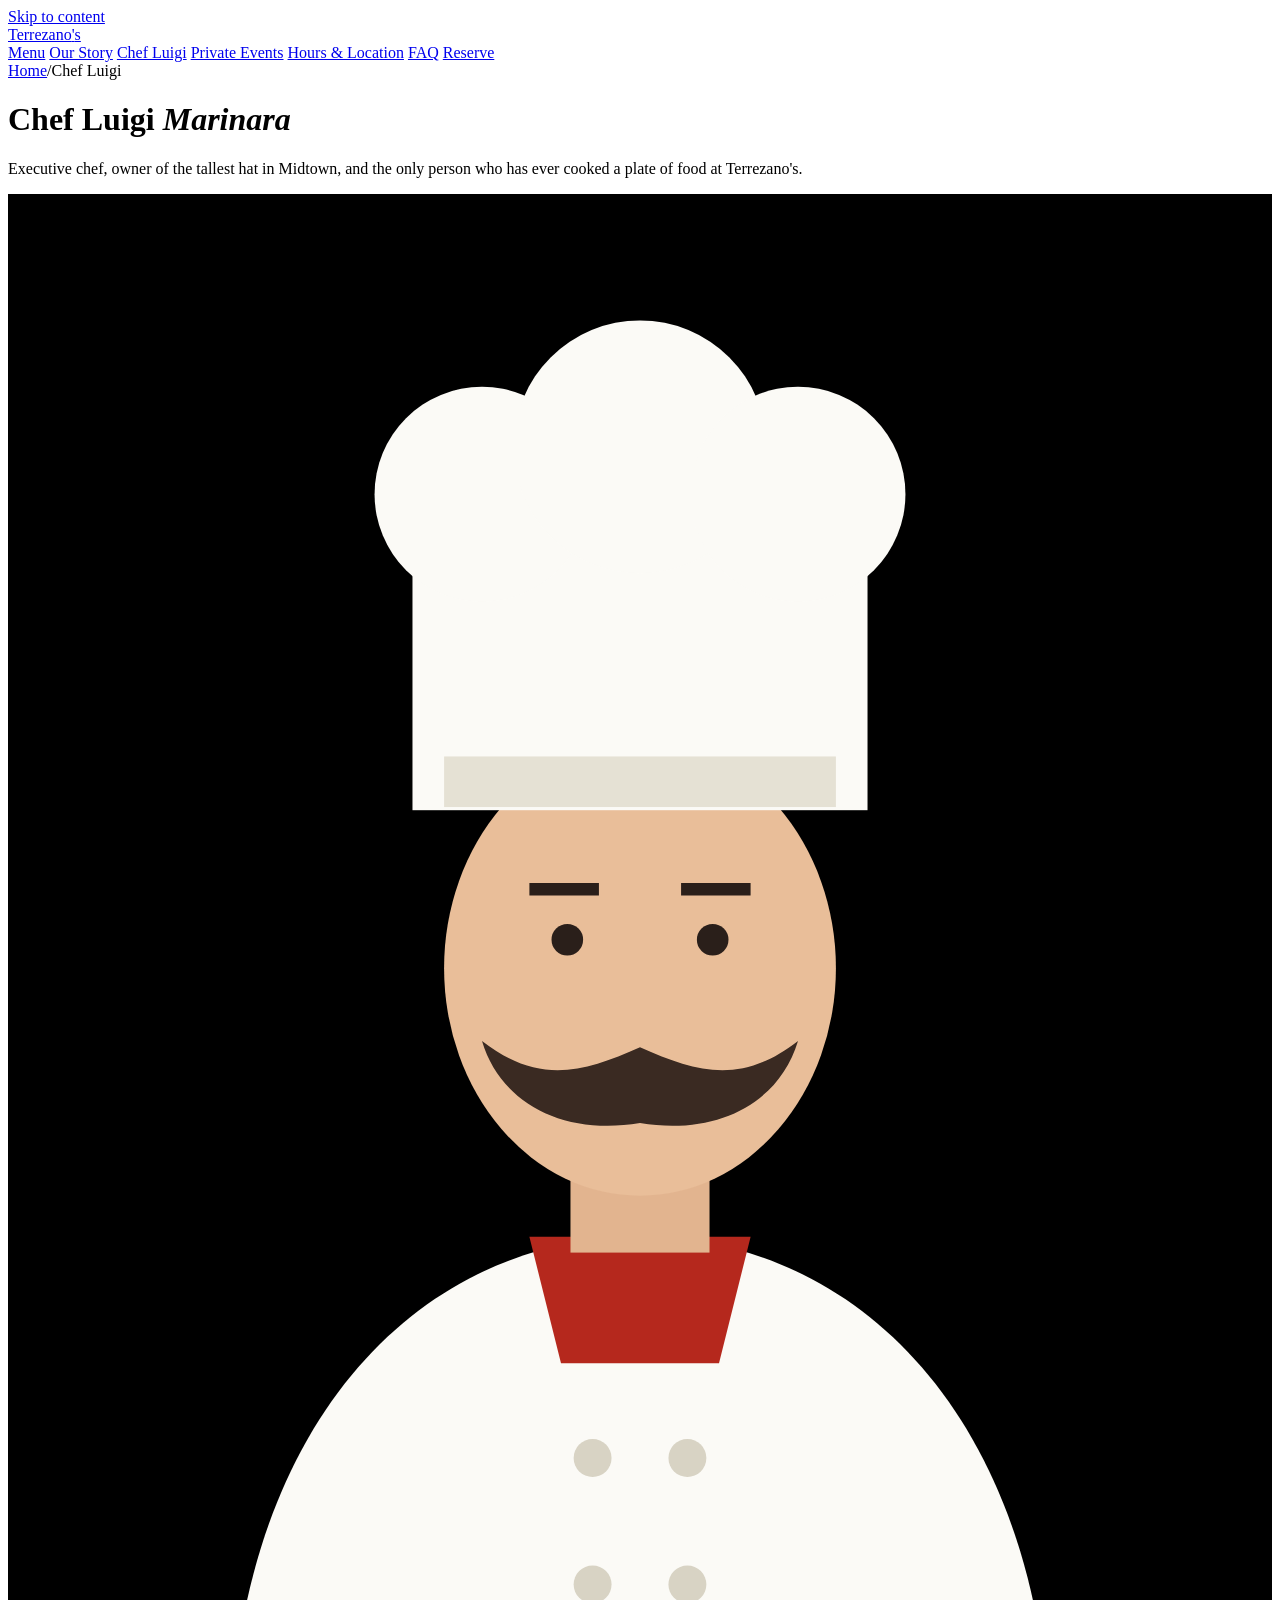
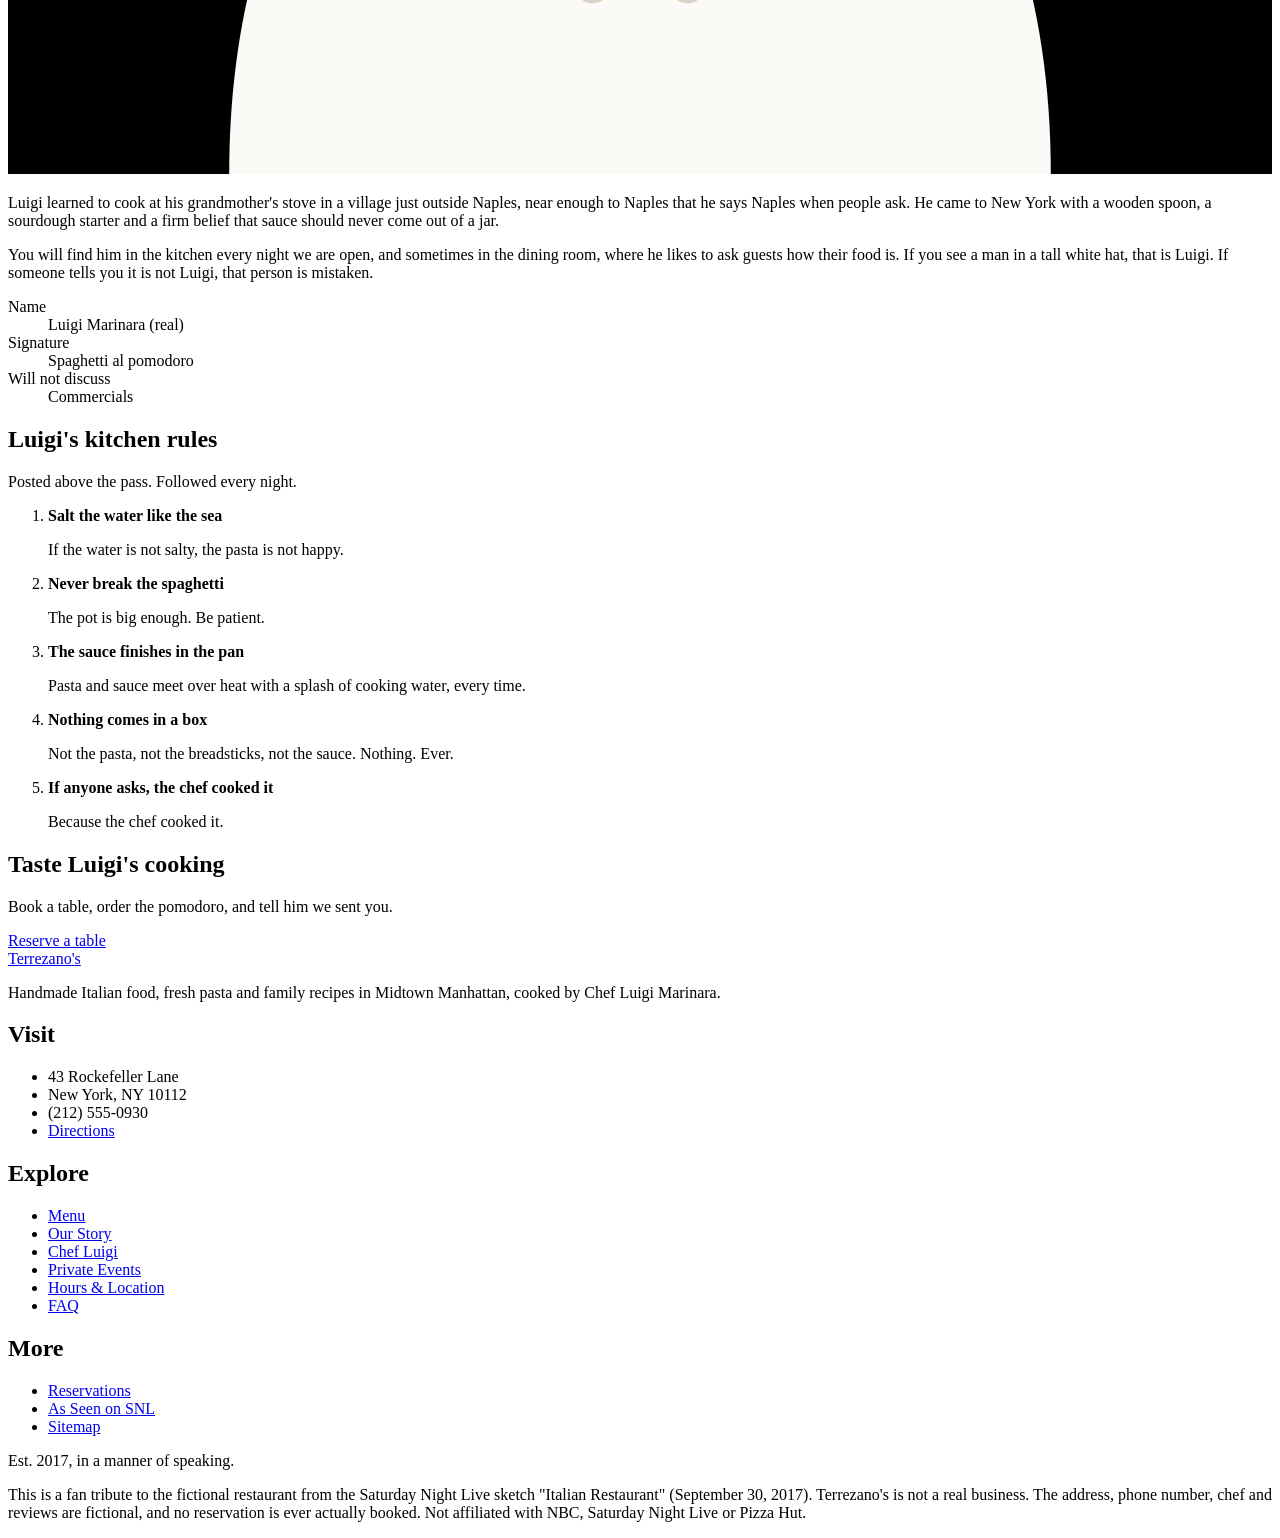
==== public/chef-luigi/index.html @ 6b213060 "Terrezano's Ristorante: multi-page tribute site Ten pages (home, menu, story, chef, reservations, pr" ====
<!doctype html>
<html lang="en">
<head>
<meta charset="utf-8">
<meta name="viewport" content="width=device-width, initial-scale=1, viewport-fit=cover">
<title>Chef Luigi Marinara | Executive Chef at Terrezano's NYC</title>
<meta name="description" content="Meet Chef Luigi Marinara, the Naples-raised executive chef who cooks every plate at Terrezano's, Midtown Manhattan's handmade pasta restaurant.">
<meta name="robots" content="index, follow">
<link rel="canonical" href="https://terrezanos.shneur.workers.dev/chef-luigi/">
<meta name="theme-color" content="#2c4a37">
<meta property="og:site_name" content="Terrezano's Ristorante">
<meta property="og:type" content="website">
<meta property="og:title" content="Chef Luigi Marinara | Executive Chef at Terrezano's NYC">
<meta property="og:description" content="Meet Chef Luigi Marinara, the Naples-raised executive chef who cooks every plate at Terrezano's, Midtown Manhattan's handmade pasta restaurant.">
<meta property="og:url" content="https://terrezanos.shneur.workers.dev/chef-luigi/">
<meta property="og:image" content="https://terrezanos.shneur.workers.dev/og.png">
<meta property="og:image:width" content="1200">
<meta property="og:image:height" content="630">
<meta property="og:image:alt" content="Terrezano's Ristorante, handmade Italian in New York">
<meta property="og:locale" content="en_US">
<meta name="twitter:card" content="summary_large_image">
<meta name="twitter:title" content="Chef Luigi Marinara | Executive Chef at Terrezano's NYC">
<meta name="twitter:description" content="Meet Chef Luigi Marinara, the Naples-raised executive chef who cooks every plate at Terrezano's, Midtown Manhattan's handmade pasta restaurant.">
<meta name="twitter:image" content="https://terrezanos.shneur.workers.dev/og.png">
<meta name="geo.region" content="US-NY">
<meta name="geo.placename" content="New York">
<link rel="icon" href="/favicon.svg" type="image/svg+xml">
<link rel="apple-touch-icon" href="/apple-touch-icon.png">
<link rel="sitemap" type="application/xml" href="/sitemap.xml">
<link rel="preconnect" href="https://fonts.googleapis.com">
<link rel="preconnect" href="https://fonts.gstatic.com" crossorigin>
<link rel="stylesheet" href="https://fonts.googleapis.com/css2?family=Bodoni+Moda:ital,opsz,wght@0,6..96,400..800;1,6..96,400..700&family=Instrument+Sans:wght@400;500;600&display=swap">
<link rel="stylesheet" href="/styles.css">
<script type="application/ld+json">{"@context": "https://schema.org", "@type": "Person", "name": "Luigi Marinara", "jobTitle": "Executive Chef", "worksFor": {"@id": "https://terrezanos.shneur.workers.dev/#restaurant"}, "url": "https://terrezanos.shneur.workers.dev/chef-luigi/", "knowsAbout": ["Italian cuisine", "Fresh pasta", "Neapolitan cooking"]}</script>
<script type="application/ld+json">{"@context": "https://schema.org", "@type": "BreadcrumbList", "itemListElement": [{"@type": "ListItem", "position": 1, "name": "Home", "item": "https://terrezanos.shneur.workers.dev/"}, {"@type": "ListItem", "position": 2, "name": "Chef Luigi", "item": "https://terrezanos.shneur.workers.dev/chef-luigi/"}]}</script>
</head>
<body>
<a class="skip" href="#main">Skip to content</a>
<header class="site-head">
  <div class="wrap">
    <a class="logo" href="/" aria-label="Terrezano's home">Terrezano<span>'</span>s</a>
    <nav class="nav" aria-label="Main">
      <a href="/menu/">Menu</a>
      <a href="/our-story/">Our Story</a>
      <a href="/chef-luigi/" aria-current="page">Chef Luigi</a>
      <a href="/private-events/">Private Events</a>
      <a href="/visit/">Hours &amp; Location</a>
      <a href="/faq/">FAQ</a>
      <a class="btn primary" href="/reservations/">Reserve</a>
    </nav>
  </div>
</header>
<main id="main">

<header class="page-head"><div class="wrap"><nav class="crumbs" aria-label="Breadcrumb"><a href="/">Home</a><span aria-hidden="true">/</span><span aria-current="page">Chef Luigi</span></nav>
  <h1>Chef Luigi <em>Marinara</em></h1>
  <p>Executive chef, owner of the tallest hat in Midtown, and the only person who has ever cooked a plate of food at Terrezano's.</p>
</div></header>
<section><div class="wrap split center">
  <div class="portrait"><svg viewBox="0 0 400 500" aria-hidden="true" preserveAspectRatio="xMidYMid slice">
<rect width="400" height="500" fill="var(--basil)"/>
<path d="M70 500c0-110 60-170 130-170s130 60 130 170z" fill="#fbfaf6"/>
<g fill="#d8d3c4"><circle cx="185" cy="400" r="6"/><circle cx="215" cy="400" r="6"/><circle cx="185" cy="440" r="6"/><circle cx="215" cy="440" r="6"/></g>
<path d="M165 330h70l-10 40h-50z" fill="#b5281d"/><rect x="178" y="285" width="44" height="50" fill="#e2b48f"/>
<ellipse cx="200" cy="245" rx="62" ry="72" fill="#e9be99"/>
<path d="M150 268c18 14 32 10 50 2 18 8 32 12 50-2-6 20-26 30-50 26-24 4-44-6-50-26z" fill="#3a2a22"/>
<g fill="#2a1f1a"><circle cx="177" cy="236" r="5"/><circle cx="223" cy="236" r="5"/></g>
<g stroke="#2a1f1a" stroke-width="4"><path d="M165 220h22M213 220h22"/></g>
<path d="M140 185c0-70 120-70 120 0z" fill="#fbfaf6"/><rect x="128" y="85" width="144" height="110" fill="#fbfaf6"/>
<circle cx="150" cy="95" r="34" fill="#fbfaf6"/><circle cx="200" cy="80" r="40" fill="#fbfaf6"/><circle cx="250" cy="95" r="34" fill="#fbfaf6"/>
<rect x="138" y="178" width="124" height="16" fill="#e5e1d4"/></svg></div>
  <div class="stack">
    <p class="measure">Luigi learned to cook at his grandmother's stove in a village just outside Naples, near enough to Naples that he says Naples when people ask. He came to New York with a wooden spoon, a sourdough starter and a firm belief that sauce should never come out of a jar.</p>
    <p class="measure">You will find him in the kitchen every night we are open, and sometimes in the dining room, where he likes to ask guests how their food is. If you see a man in a tall white hat, that is Luigi. If someone tells you it is not Luigi, that person is mistaken.</p>
    <dl class="facts">
      <div><dt>Name</dt><dd>Luigi Marinara (real)</dd></div>
      <div><dt>Signature</dt><dd>Spaghetti al pomodoro</dd></div>
      <div><dt>Will not discuss</dt><dd>Commercials</dd></div>
    </dl>
  </div>
</div></section>
<section class="alt"><div class="wrap split">
  <div class="stack"><h2>Luigi's kitchen rules</h2><p class="muted">Posted above the pass. Followed every night.</p></div>
  <ol class="rules">
    <li><div><strong>Salt the water like the sea</strong><p class="muted">If the water is not salty, the pasta is not happy.</p></div></li>
    <li><div><strong>Never break the spaghetti</strong><p class="muted">The pot is big enough. Be patient.</p></div></li>
    <li><div><strong>The sauce finishes in the pan</strong><p class="muted">Pasta and sauce meet over heat with a splash of cooking water, every time.</p></div></li>
    <li><div><strong>Nothing comes in a box</strong><p class="muted">Not the pasta, not the breadsticks, not the sauce. Nothing. Ever.</p></div></li>
    <li><div><strong>If anyone asks, the chef cooked it</strong><p class="muted">Because the chef cooked it.</p></div></li>
  </ol>
</div></section>
<section class="band tight"><div class="wrap">
  <div><h2>Taste Luigi's cooking</h2><p>Book a table, order the pomodoro, and tell him we sent you.</p></div>
  <a class="btn" href="/reservations/">Reserve a table</a>
</div></section>

</main>
<footer>
  <div class="wrap">
    <div class="foot-grid">
      <div>
        <a class="logo" href="/">Terrezano<span>'</span>s</a>
        <p class="muted measure">Handmade Italian food, fresh pasta and family recipes in Midtown Manhattan, cooked by Chef Luigi Marinara.</p>
      </div>
      <div><h2>Visit</h2><ul><li>43 Rockefeller Lane</li><li>New York, NY 10112</li><li>(212) 555-0930</li><li><a href="/visit/">Directions</a></li></ul></div>
      <div><h2>Explore</h2><ul><li><a href="/menu/">Menu</a></li><li><a href="/our-story/">Our Story</a></li><li><a href="/chef-luigi/">Chef Luigi</a></li><li><a href="/private-events/">Private Events</a></li><li><a href="/visit/">Hours &amp; Location</a></li><li><a href="/faq/">FAQ</a></li></ul></div>
      <div><h2>More</h2><ul><li><a href="/reservations/">Reservations</a></li><li><a href="/as-seen-on-snl/">As Seen on SNL</a></li><li><a href="/sitemap.xml">Sitemap</a></li></ul></div>
    </div>
    <div class="fine">
      <p>Est. 2017, in a manner of speaking.</p>
      <p>This is a fan tribute to the fictional restaurant from the Saturday Night Live sketch "Italian Restaurant" (September 30, 2017). Terrezano's is not a real business. The address, phone number, chef and reviews are fictional, and no reservation is ever actually booked. Not affiliated with NBC, Saturday Night Live or Pizza Hut.</p>
    </div>
  </div>
</footer>
<script src="/site.js" defer></script>
</body>
</html>
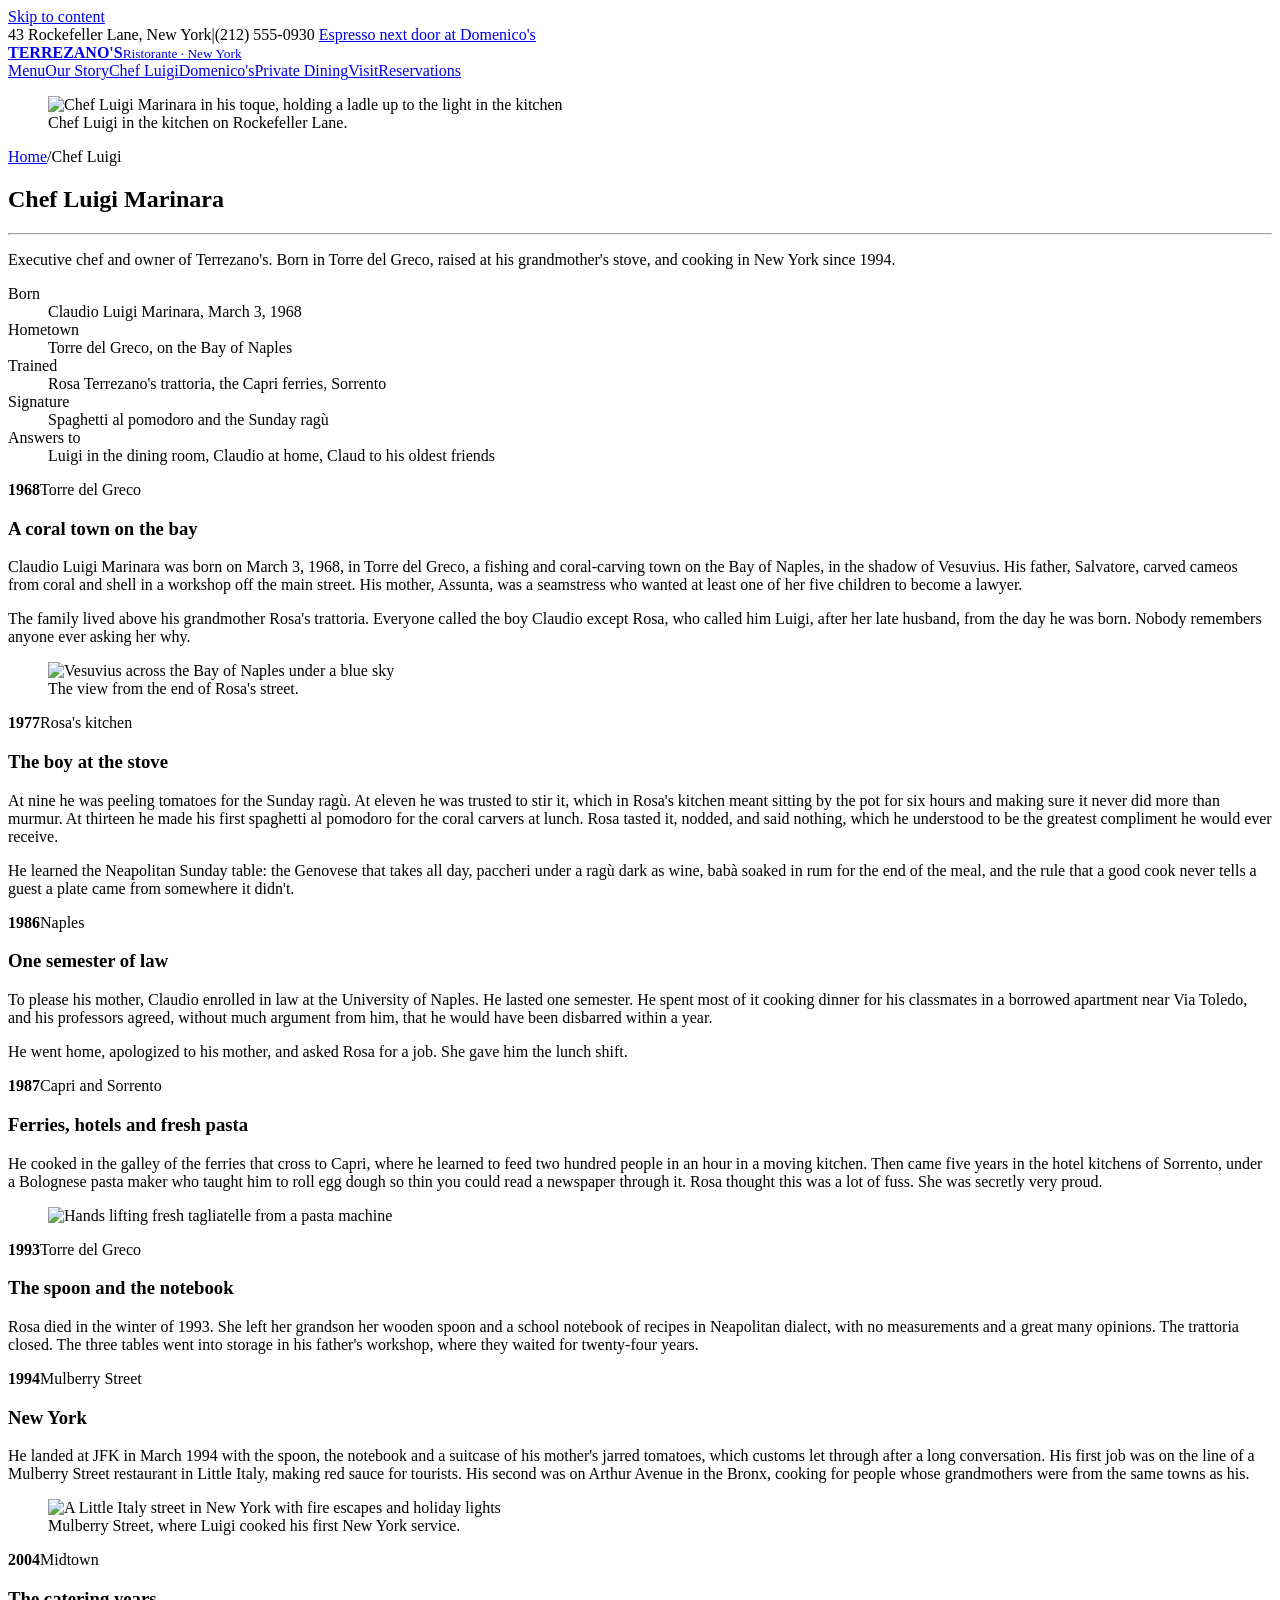
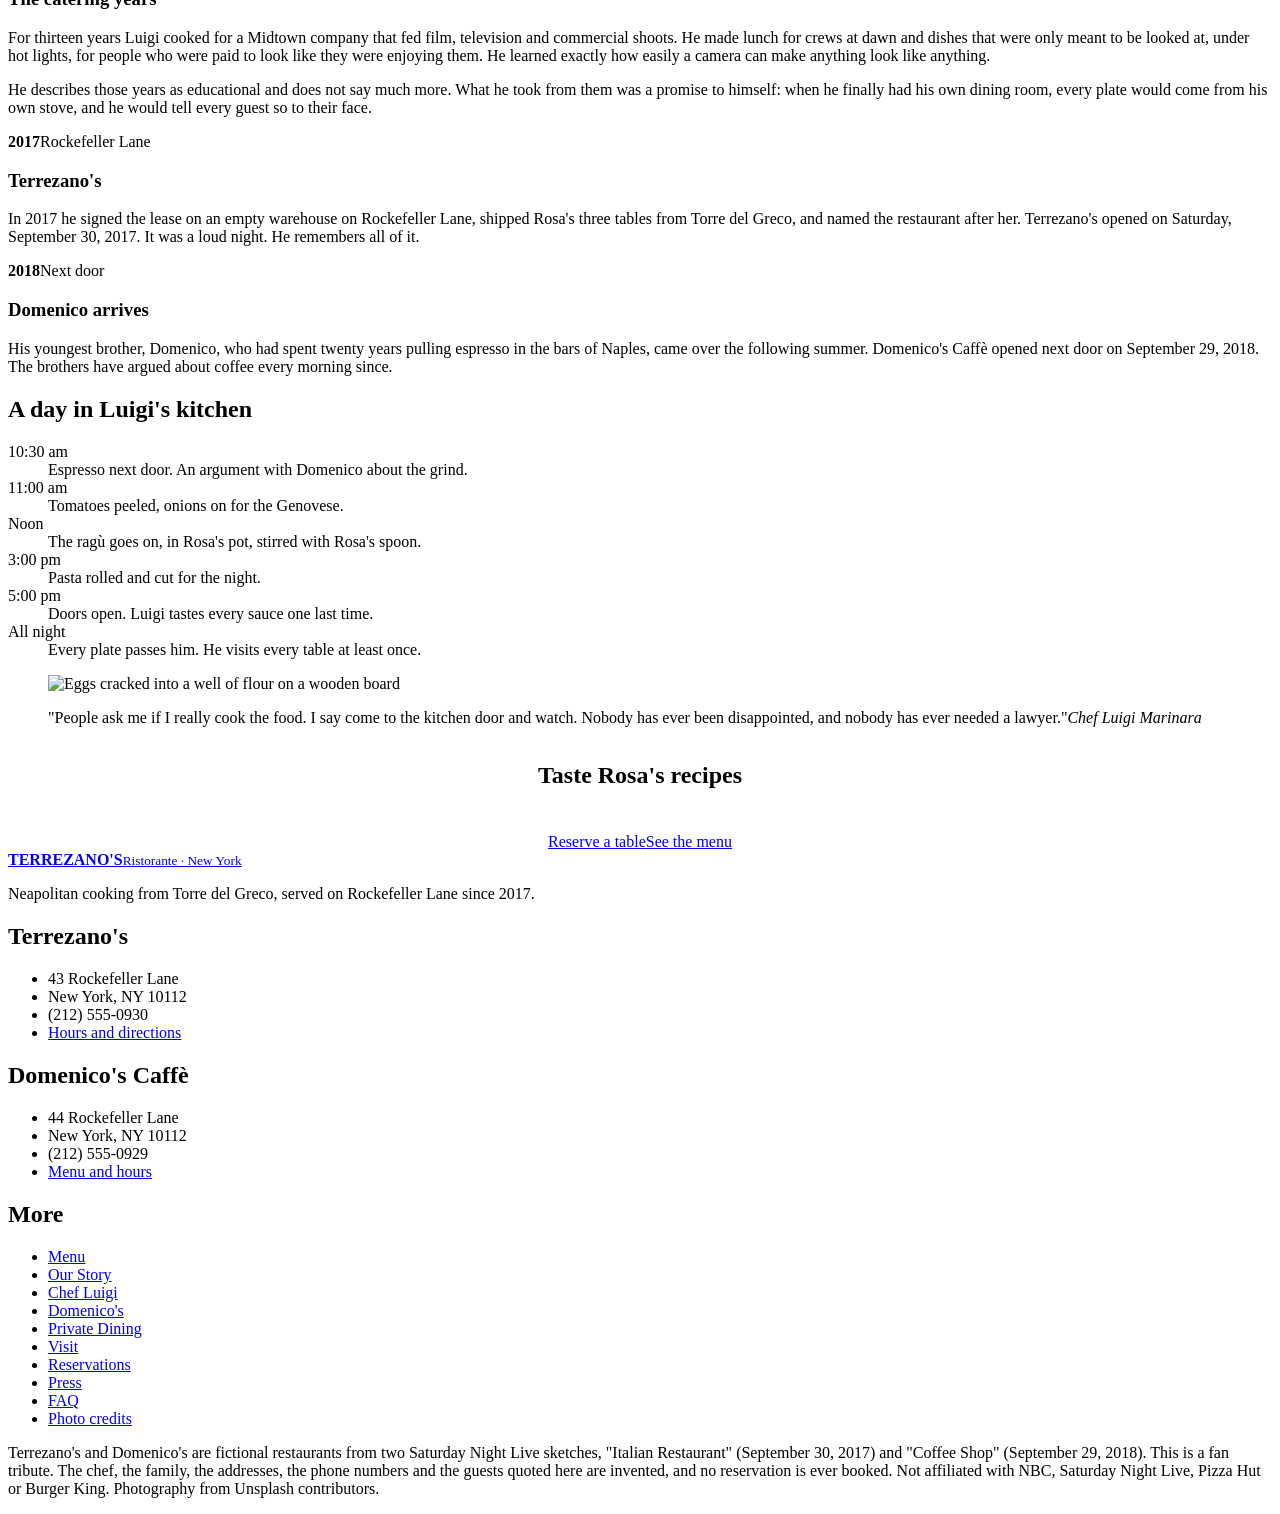
==== commit 8d0982db: "Redesign Terrezano's with real photography, Domenico's Caffè and Luigi's full story New classic NYC " ====
--- a/public/chef-luigi/index.html
+++ b/public/chef-luigi/index.html
@@ -3,112 +3,105 @@
 <head>
 <meta charset="utf-8">
 <meta name="viewport" content="width=device-width, initial-scale=1, viewport-fit=cover">
-<title>Chef Luigi Marinara | Executive Chef at Terrezano's NYC</title>
-<meta name="description" content="Meet Chef Luigi Marinara, the Naples-raised executive chef who cooks every plate at Terrezano's, Midtown Manhattan's handmade pasta restaurant.">
+<title>Chef Luigi Marinara | Executive Chef of Terrezano's NYC</title>
+<meta name="description" content="The life of Chef Luigi Marinara: born in Torre del Greco on the Bay of Naples, trained in his grandmother's trattoria, on the Capri ferries and in Sorrento, cooking in New York since 1994 and at Terrezano's since 2017.">
 <meta name="robots" content="index, follow">
 <link rel="canonical" href="https://terrezanos.shneur.workers.dev/chef-luigi/">
-<meta name="theme-color" content="#2c4a37">
+<meta name="theme-color" content="#6c1b1b">
 <meta property="og:site_name" content="Terrezano's Ristorante">
 <meta property="og:type" content="website">
-<meta property="og:title" content="Chef Luigi Marinara | Executive Chef at Terrezano's NYC">
-<meta property="og:description" content="Meet Chef Luigi Marinara, the Naples-raised executive chef who cooks every plate at Terrezano's, Midtown Manhattan's handmade pasta restaurant.">
+<meta property="og:locale" content="en_US">
+<meta property="og:title" content="Chef Luigi Marinara | Executive Chef of Terrezano's NYC">
+<meta property="og:description" content="The life of Chef Luigi Marinara: born in Torre del Greco on the Bay of Naples, trained in his grandmother's trattoria, on the Capri ferries and in Sorrento, cooking in New York since 1994 and at Terrezano's since 2017.">
 <meta property="og:url" content="https://terrezanos.shneur.workers.dev/chef-luigi/">
-<meta property="og:image" content="https://terrezanos.shneur.workers.dev/og.png">
+<meta property="og:image" content="https://terrezanos.shneur.workers.dev/og-luigi.jpg">
 <meta property="og:image:width" content="1200">
 <meta property="og:image:height" content="630">
-<meta property="og:image:alt" content="Terrezano's Ristorante, handmade Italian in New York">
-<meta property="og:locale" content="en_US">
 <meta name="twitter:card" content="summary_large_image">
-<meta name="twitter:title" content="Chef Luigi Marinara | Executive Chef at Terrezano's NYC">
-<meta name="twitter:description" content="Meet Chef Luigi Marinara, the Naples-raised executive chef who cooks every plate at Terrezano's, Midtown Manhattan's handmade pasta restaurant.">
-<meta name="twitter:image" content="https://terrezanos.shneur.workers.dev/og.png">
+<meta name="twitter:title" content="Chef Luigi Marinara | Executive Chef of Terrezano's NYC">
+<meta name="twitter:description" content="The life of Chef Luigi Marinara: born in Torre del Greco on the Bay of Naples, trained in his grandmother's trattoria, on the Capri ferries and in Sorrento, cooking in New York since 1994 and at Terrezano's since 2017.">
+<meta name="twitter:image" content="https://terrezanos.shneur.workers.dev/og-luigi.jpg">
 <meta name="geo.region" content="US-NY">
 <meta name="geo.placename" content="New York">
+<meta name="geo.position" content="40.7590;-73.9787">
 <link rel="icon" href="/favicon.svg" type="image/svg+xml">
 <link rel="apple-touch-icon" href="/apple-touch-icon.png">
-<link rel="sitemap" type="application/xml" href="/sitemap.xml">
 <link rel="preconnect" href="https://fonts.googleapis.com">
 <link rel="preconnect" href="https://fonts.gstatic.com" crossorigin>
-<link rel="stylesheet" href="https://fonts.googleapis.com/css2?family=Bodoni+Moda:ital,opsz,wght@0,6..96,400..800;1,6..96,400..700&family=Instrument+Sans:wght@400;500;600&display=swap">
+<link rel="stylesheet" href="https://fonts.googleapis.com/css2?family=Jost:wght@400;500&family=Libre+Caslon+Display&family=Libre+Caslon+Text:ital,wght@0,400;0,700;1,400&display=swap">
 <link rel="stylesheet" href="/styles.css">
-<script type="application/ld+json">{"@context": "https://schema.org", "@type": "Person", "name": "Luigi Marinara", "jobTitle": "Executive Chef", "worksFor": {"@id": "https://terrezanos.shneur.workers.dev/#restaurant"}, "url": "https://terrezanos.shneur.workers.dev/chef-luigi/", "knowsAbout": ["Italian cuisine", "Fresh pasta", "Neapolitan cooking"]}</script>
+<script type="application/ld+json">{"@context": "https://schema.org", "@type": "Person", "@id": "https://terrezanos.shneur.workers.dev/chef-luigi/#luigi", "name": "Luigi Marinara", "alternateName": ["Claudio Luigi Marinara", "Chef Luigi"], "jobTitle": "Executive Chef and Owner", "birthDate": "1968-03-03", "birthPlace": {"@type": "Place", "name": "Torre del Greco, Italy"}, "worksFor": {"@id": "https://terrezanos.shneur.workers.dev/#restaurant"}, "url": "https://terrezanos.shneur.workers.dev/chef-luigi/", "image": "https://terrezanos.shneur.workers.dev/img/chef-luigi-1400.jpg", "knowsAbout": ["Neapolitan cuisine", "Fresh pasta", "Ragù napoletano"], "sibling": {"@type": "Person", "name": "Domenico Marinara"}}</script>
 <script type="application/ld+json">{"@context": "https://schema.org", "@type": "BreadcrumbList", "itemListElement": [{"@type": "ListItem", "position": 1, "name": "Home", "item": "https://terrezanos.shneur.workers.dev/"}, {"@type": "ListItem", "position": 2, "name": "Chef Luigi", "item": "https://terrezanos.shneur.workers.dev/chef-luigi/"}]}</script>
 </head>
 <body>
 <a class="skip" href="#main">Skip to content</a>
-<header class="site-head">
-  <div class="wrap">
-    <a class="logo" href="/" aria-label="Terrezano's home">Terrezano<span>'</span>s</a>
-    <nav class="nav" aria-label="Main">
-      <a href="/menu/">Menu</a>
-      <a href="/our-story/">Our Story</a>
-      <a href="/chef-luigi/" aria-current="page">Chef Luigi</a>
-      <a href="/private-events/">Private Events</a>
-      <a href="/visit/">Hours &amp; Location</a>
-      <a href="/faq/">FAQ</a>
-      <a class="btn primary" href="/reservations/">Reserve</a>
-    </nav>
-  </div>
-</header>
+<div class="topbar"><div class="wrap">
+  <span>43 Rockefeller Lane, New York<span class="sep hide-sm">|</span><span class="hide-sm">(212) 555-0930</span></span>
+  <a href="/domenicos/">Espresso next door at Domenico's</a>
+</div></div>
+<header class="masthead"><div class="wrap">
+  <a class="wordmark" href="/" aria-label="Terrezano's, home"><b>TERREZANO'S</b><small>Ristorante &middot; New York</small></a>
+</div></header>
+<nav class="nav" aria-label="Main"><div class="wrap"><a href="/menu/">Menu</a><a href="/our-story/">Our Story</a><a href="/chef-luigi/" aria-current="page">Chef Luigi</a><a href="/domenicos/">Domenico's</a><a href="/private-dining/">Private Dining</a><a href="/visit/">Visit</a><a class="reserve" href="/reservations/">Reservations</a></div></nav>
 <main id="main">
 
-<header class="page-head"><div class="wrap"><nav class="crumbs" aria-label="Breadcrumb"><a href="/">Home</a><span aria-hidden="true">/</span><span aria-current="page">Chef Luigi</span></nav>
-  <h1>Chef Luigi <em>Marinara</em></h1>
-  <p>Executive chef, owner of the tallest hat in Midtown, and the only person who has ever cooked a plate of food at Terrezano's.</p>
-</div></header>
-<section><div class="wrap split center">
-  <div class="portrait"><svg viewBox="0 0 400 500" aria-hidden="true" preserveAspectRatio="xMidYMid slice">
-<rect width="400" height="500" fill="var(--basil)"/>
-<path d="M70 500c0-110 60-170 130-170s130 60 130 170z" fill="#fbfaf6"/>
-<g fill="#d8d3c4"><circle cx="185" cy="400" r="6"/><circle cx="215" cy="400" r="6"/><circle cx="185" cy="440" r="6"/><circle cx="215" cy="440" r="6"/></g>
-<path d="M165 330h70l-10 40h-50z" fill="#b5281d"/><rect x="178" y="285" width="44" height="50" fill="#e2b48f"/>
-<ellipse cx="200" cy="245" rx="62" ry="72" fill="#e9be99"/>
-<path d="M150 268c18 14 32 10 50 2 18 8 32 12 50-2-6 20-26 30-50 26-24 4-44-6-50-26z" fill="#3a2a22"/>
-<g fill="#2a1f1a"><circle cx="177" cy="236" r="5"/><circle cx="223" cy="236" r="5"/></g>
-<g stroke="#2a1f1a" stroke-width="4"><path d="M165 220h22M213 220h22"/></g>
-<path d="M140 185c0-70 120-70 120 0z" fill="#fbfaf6"/><rect x="128" y="85" width="144" height="110" fill="#fbfaf6"/>
-<circle cx="150" cy="95" r="34" fill="#fbfaf6"/><circle cx="200" cy="80" r="40" fill="#fbfaf6"/><circle cx="250" cy="95" r="34" fill="#fbfaf6"/>
-<rect x="138" y="178" width="124" height="16" fill="#e5e1d4"/></svg></div>
-  <div class="stack">
-    <p class="measure">Luigi learned to cook at his grandmother's stove in a village just outside Naples, near enough to Naples that he says Naples when people ask. He came to New York with a wooden spoon, a sourdough starter and a firm belief that sauce should never come out of a jar.</p>
-    <p class="measure">You will find him in the kitchen every night we are open, and sometimes in the dining room, where he likes to ask guests how their food is. If you see a man in a tall white hat, that is Luigi. If someone tells you it is not Luigi, that person is mistaken.</p>
+<section style="padding-bottom:0"><div class="wrap split top">
+  <figure class="photo r-portrait"><img src="/img/chef-luigi-1400.jpg" srcset="/img/chef-luigi-800.jpg 800w, /img/chef-luigi-1400.jpg 1400w" sizes="(max-width: 880px) 100vw, 50vw" width="800" height="1000" alt="Chef Luigi Marinara in his toque, holding a ladle up to the light in the kitchen" decoding="async" loading="lazy"><figcaption>Chef Luigi in the kitchen on Rockefeller Lane.</figcaption></figure>
+  <div class="copy">
+    <nav class="crumbs" aria-label="Breadcrumb" style="justify-content:flex-start"><a href="/">Home</a><span aria-hidden="true">/</span><span aria-current="page">Chef Luigi</span></nav>
+    <h1>Chef Luigi Marinara</h1>
+    <hr class="rule">
+    <p class="lede">Executive chef and owner of Terrezano's. Born in Torre del Greco, raised at his grandmother's stove, and cooking in New York since 1994.</p>
     <dl class="facts">
-      <div><dt>Name</dt><dd>Luigi Marinara (real)</dd></div>
-      <div><dt>Signature</dt><dd>Spaghetti al pomodoro</dd></div>
-      <div><dt>Will not discuss</dt><dd>Commercials</dd></div>
+      <dt>Born</dt><dd>Claudio Luigi Marinara, March 3, 1968</dd>
+      <dt>Hometown</dt><dd>Torre del Greco, on the Bay of Naples</dd>
+      <dt>Trained</dt><dd>Rosa Terrezano's trattoria, the Capri ferries, Sorrento</dd>
+      <dt>Signature</dt><dd>Spaghetti al pomodoro and the Sunday ragù</dd>
+      <dt>Answers to</dt><dd>Luigi in the dining room, Claudio at home, Claud to his oldest friends</dd>
     </dl>
   </div>
 </div></section>
+<section><div class="wrap"><article class="chapter"><div class="when"><strong>1968</strong><span>Torre del Greco</span></div>
+<div class="body"><h3>A coral town on the bay</h3><p>Claudio Luigi Marinara was born on March 3, 1968, in Torre del Greco, a fishing and coral-carving town on the Bay of Naples, in the shadow of Vesuvius. His father, Salvatore, carved cameos from coral and shell in a workshop off the main street. His mother, Assunta, was a seamstress who wanted at least one of her five children to become a lawyer.</p><p>The family lived above his grandmother Rosa's trattoria. Everyone called the boy Claudio except Rosa, who called him Luigi, after her late husband, from the day he was born. Nobody remembers anyone ever asking her why.</p><figure class="photo r-land"><img src="/img/bay-of-naples-1400.jpg" srcset="/img/bay-of-naples-800.jpg 800w, /img/bay-of-naples-1400.jpg 1400w" sizes="(max-width: 760px) 100vw, 60vw" width="800" height="534" alt="Vesuvius across the Bay of Naples under a blue sky" decoding="async" loading="lazy"><figcaption>The view from the end of Rosa's street.</figcaption></figure></div></article><article class="chapter"><div class="when"><strong>1977</strong><span>Rosa's kitchen</span></div>
+<div class="body"><h3>The boy at the stove</h3><p>At nine he was peeling tomatoes for the Sunday ragù. At eleven he was trusted to stir it, which in Rosa's kitchen meant sitting by the pot for six hours and making sure it never did more than murmur. At thirteen he made his first spaghetti al pomodoro for the coral carvers at lunch. Rosa tasted it, nodded, and said nothing, which he understood to be the greatest compliment he would ever receive.</p><p>He learned the Neapolitan Sunday table: the Genovese that takes all day, paccheri under a ragù dark as wine, babà soaked in rum for the end of the meal, and the rule that a good cook never tells a guest a plate came from somewhere it didn't.</p></div></article><article class="chapter"><div class="when"><strong>1986</strong><span>Naples</span></div>
+<div class="body"><h3>One semester of law</h3><p>To please his mother, Claudio enrolled in law at the University of Naples. He lasted one semester. He spent most of it cooking dinner for his classmates in a borrowed apartment near Via Toledo, and his professors agreed, without much argument from him, that he would have been disbarred within a year.</p><p>He went home, apologized to his mother, and asked Rosa for a job. She gave him the lunch shift.</p></div></article><article class="chapter"><div class="when"><strong>1987</strong><span>Capri and Sorrento</span></div>
+<div class="body"><h3>Ferries, hotels and fresh pasta</h3><p>He cooked in the galley of the ferries that cross to Capri, where he learned to feed two hundred people in an hour in a moving kitchen. Then came five years in the hotel kitchens of Sorrento, under a Bolognese pasta maker who taught him to roll egg dough so thin you could read a newspaper through it. Rosa thought this was a lot of fuss. She was secretly very proud.</p><figure class="photo r-tall"><img src="/img/pasta-machine-1400.jpg" srcset="/img/pasta-machine-800.jpg 800w, /img/pasta-machine-1400.jpg 1400w" sizes="(max-width: 760px) 100vw, 50vw" width="800" height="1180" alt="Hands lifting fresh tagliatelle from a pasta machine" decoding="async" loading="lazy"></figure></div></article><article class="chapter"><div class="when"><strong>1993</strong><span>Torre del Greco</span></div>
+<div class="body"><h3>The spoon and the notebook</h3><p>Rosa died in the winter of 1993. She left her grandson her wooden spoon and a school notebook of recipes in Neapolitan dialect, with no measurements and a great many opinions. The trattoria closed. The three tables went into storage in his father's workshop, where they waited for twenty-four years.</p></div></article><article class="chapter"><div class="when"><strong>1994</strong><span>Mulberry Street</span></div>
+<div class="body"><h3>New York</h3><p>He landed at JFK in March 1994 with the spoon, the notebook and a suitcase of his mother's jarred tomatoes, which customs let through after a long conversation. His first job was on the line of a Mulberry Street restaurant in Little Italy, making red sauce for tourists. His second was on Arthur Avenue in the Bronx, cooking for people whose grandmothers were from the same towns as his.</p><figure class="photo r-land"><img src="/img/little-italy-1400.jpg" srcset="/img/little-italy-800.jpg 800w, /img/little-italy-1400.jpg 1400w" sizes="(max-width: 760px) 100vw, 60vw" width="800" height="534" alt="A Little Italy street in New York with fire escapes and holiday lights" decoding="async" loading="lazy"><figcaption>Mulberry Street, where Luigi cooked his first New York service.</figcaption></figure></div></article><article class="chapter"><div class="when"><strong>2004</strong><span>Midtown</span></div>
+<div class="body"><h3>The catering years</h3><p>For thirteen years Luigi cooked for a Midtown company that fed film, television and commercial shoots. He made lunch for crews at dawn and dishes that were only meant to be looked at, under hot lights, for people who were paid to look like they were enjoying them. He learned exactly how easily a camera can make anything look like anything.</p><p>He describes those years as educational and does not say much more. What he took from them was a promise to himself: when he finally had his own dining room, every plate would come from his own stove, and he would tell every guest so to their face.</p></div></article><article class="chapter"><div class="when"><strong>2017</strong><span>Rockefeller Lane</span></div>
+<div class="body"><h3>Terrezano's</h3><p>In 2017 he signed the lease on an empty warehouse on Rockefeller Lane, shipped Rosa's three tables from Torre del Greco, and named the restaurant after her. Terrezano's opened on Saturday, September 30, 2017. It was a loud night. He remembers all of it.</p></div></article><article class="chapter"><div class="when"><strong>2018</strong><span>Next door</span></div>
+<div class="body"><h3>Domenico arrives</h3><p>His youngest brother, Domenico, who had spent twenty years pulling espresso in the bars of Naples, came over the following summer. Domenico's Caffè opened next door on September 29, 2018. The brothers have argued about coffee every morning since.</p></div></article></div></section>
 <section class="alt"><div class="wrap split">
-  <div class="stack"><h2>Luigi's kitchen rules</h2><p class="muted">Posted above the pass. Followed every night.</p></div>
-  <ol class="rules">
-    <li><div><strong>Salt the water like the sea</strong><p class="muted">If the water is not salty, the pasta is not happy.</p></div></li>
-    <li><div><strong>Never break the spaghetti</strong><p class="muted">The pot is big enough. Be patient.</p></div></li>
-    <li><div><strong>The sauce finishes in the pan</strong><p class="muted">Pasta and sauce meet over heat with a splash of cooking water, every time.</p></div></li>
-    <li><div><strong>Nothing comes in a box</strong><p class="muted">Not the pasta, not the breadsticks, not the sauce. Nothing. Ever.</p></div></li>
-    <li><div><strong>If anyone asks, the chef cooked it</strong><p class="muted">Because the chef cooked it.</p></div></li>
-  </ol>
+  <div class="copy">
+    <h2>A day in Luigi's kitchen</h2>
+    <dl class="terms" style="width:100%">
+      <div><dt>10:30 am</dt><dd>Espresso next door. An argument with Domenico about the grind.</dd></div>
+      <div><dt>11:00 am</dt><dd>Tomatoes peeled, onions on for the Genovese.</dd></div>
+      <div><dt>Noon</dt><dd>The ragù goes on, in Rosa's pot, stirred with Rosa's spoon.</dd></div>
+      <div><dt>3:00 pm</dt><dd>Pasta rolled and cut for the night.</dd></div>
+      <div><dt>5:00 pm</dt><dd>Doors open. Luigi tastes every sauce one last time.</dd></div>
+      <div><dt>All night</dt><dd>Every plate passes him. He visits every table at least once.</dd></div>
+    </dl>
+  </div>
+  <figure class="photo r-square"><img src="/img/flour-egg-1400.jpg" srcset="/img/flour-egg-800.jpg 800w, /img/flour-egg-1400.jpg 1400w" sizes="(max-width: 880px) 100vw, 50vw" width="800" height="534" alt="Eggs cracked into a well of flour on a wooden board" decoding="async" loading="lazy"></figure>
 </div></section>
-<section class="band tight"><div class="wrap">
-  <div><h2>Taste Luigi's cooking</h2><p>Book a table, order the pomodoro, and tell him we sent you.</p></div>
-  <a class="btn" href="/reservations/">Reserve a table</a>
-</div></section>
+<section><div class="narrow"><blockquote class="pull">"People ask me if I really cook the food. I say come to the kitchen door and watch. Nobody has ever been disappointed, and nobody has ever needed a lawyer."<cite>Chef Luigi Marinara</cite></blockquote></div></section>
+<section class="tight oxblood"><div class="wrap center" style="display:grid;gap:24px;justify-items:center"><h2>Taste Rosa's recipes</h2><div class="btn-row"><a class="btn light" href="/reservations/">Reserve a table</a><a class="btn light" href="/menu/">See the menu</a></div></div></section>
 
 </main>
 <footer>
   <div class="wrap">
-    <div class="foot-grid">
+    <div class="foot">
       <div>
-        <a class="logo" href="/">Terrezano<span>'</span>s</a>
-        <p class="muted measure">Handmade Italian food, fresh pasta and family recipes in Midtown Manhattan, cooked by Chef Luigi Marinara.</p>
+        <a class="wordmark" href="/"><b>TERREZANO'S</b><small>Ristorante &middot; New York</small></a>
+        <p>Neapolitan cooking from Torre del Greco, served on Rockefeller Lane since 2017.</p>
       </div>
-      <div><h2>Visit</h2><ul><li>43 Rockefeller Lane</li><li>New York, NY 10112</li><li>(212) 555-0930</li><li><a href="/visit/">Directions</a></li></ul></div>
-      <div><h2>Explore</h2><ul><li><a href="/menu/">Menu</a></li><li><a href="/our-story/">Our Story</a></li><li><a href="/chef-luigi/">Chef Luigi</a></li><li><a href="/private-events/">Private Events</a></li><li><a href="/visit/">Hours &amp; Location</a></li><li><a href="/faq/">FAQ</a></li></ul></div>
-      <div><h2>More</h2><ul><li><a href="/reservations/">Reservations</a></li><li><a href="/as-seen-on-snl/">As Seen on SNL</a></li><li><a href="/sitemap.xml">Sitemap</a></li></ul></div>
+      <div><h2>Terrezano's</h2><ul><li>43 Rockefeller Lane</li><li>New York, NY 10112</li><li>(212) 555-0930</li><li><a href="/visit/">Hours and directions</a></li></ul></div>
+      <div><h2>Domenico's Caffè</h2><ul><li>44 Rockefeller Lane</li><li>New York, NY 10112</li><li>(212) 555-0929</li><li><a href="/domenicos/">Menu and hours</a></li></ul></div>
+      <div><h2>More</h2><ul><li><a href="/menu/">Menu</a></li><li><a href="/our-story/">Our Story</a></li><li><a href="/chef-luigi/">Chef Luigi</a></li><li><a href="/domenicos/">Domenico's</a></li><li><a href="/private-dining/">Private Dining</a></li><li><a href="/visit/">Visit</a></li><li><a href="/reservations/">Reservations</a></li><li><a href="/press/">Press</a></li><li><a href="/faq/">FAQ</a></li><li><a href="/credits/">Photo credits</a></li></ul></div>
     </div>
     <div class="fine">
-      <p>Est. 2017, in a manner of speaking.</p>
-      <p>This is a fan tribute to the fictional restaurant from the Saturday Night Live sketch "Italian Restaurant" (September 30, 2017). Terrezano's is not a real business. The address, phone number, chef and reviews are fictional, and no reservation is ever actually booked. Not affiliated with NBC, Saturday Night Live or Pizza Hut.</p>
+      <p>Terrezano's and Domenico's are fictional restaurants from two Saturday Night Live sketches, "Italian Restaurant" (September 30, 2017) and "Coffee Shop" (September 29, 2018). This is a fan tribute. The chef, the family, the addresses, the phone numbers and the guests quoted here are invented, and no reservation is ever booked. Not affiliated with NBC, Saturday Night Live, Pizza Hut or Burger King. Photography from Unsplash contributors.</p>
     </div>
   </div>
 </footer>
